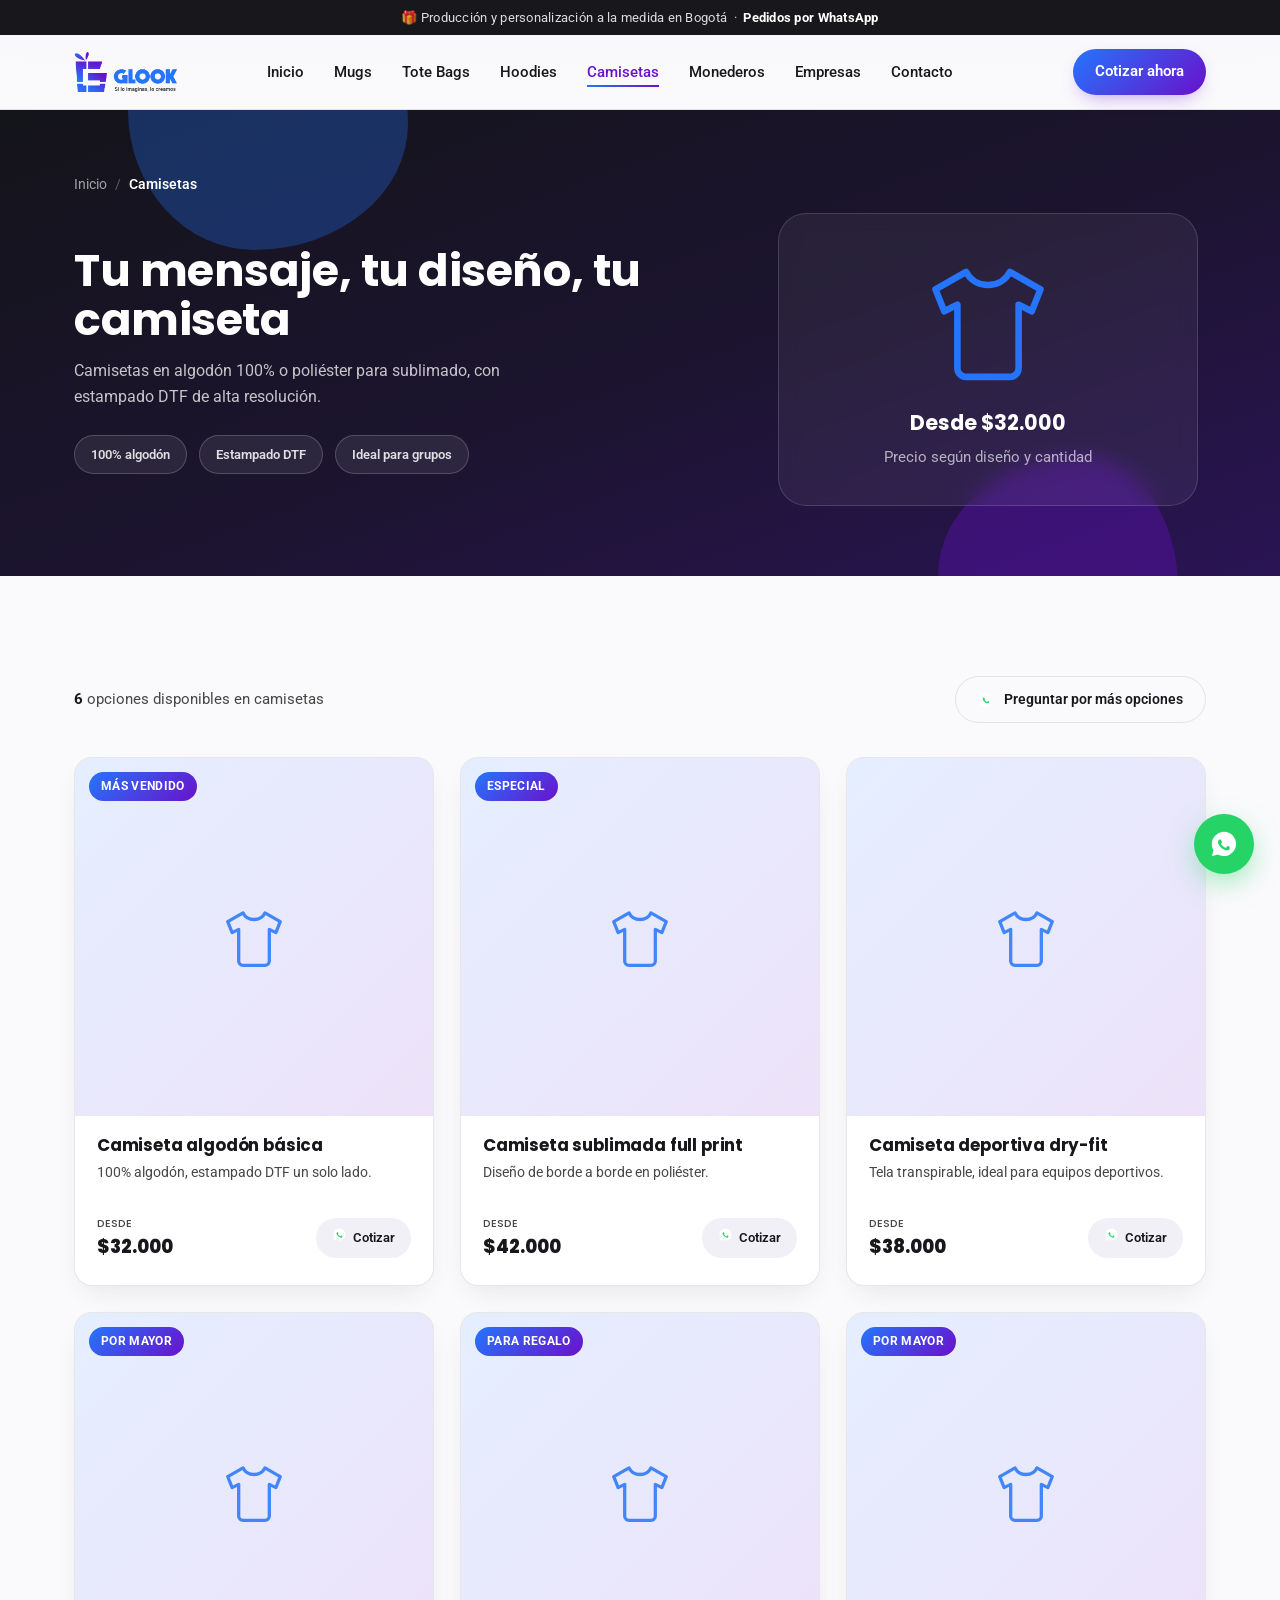
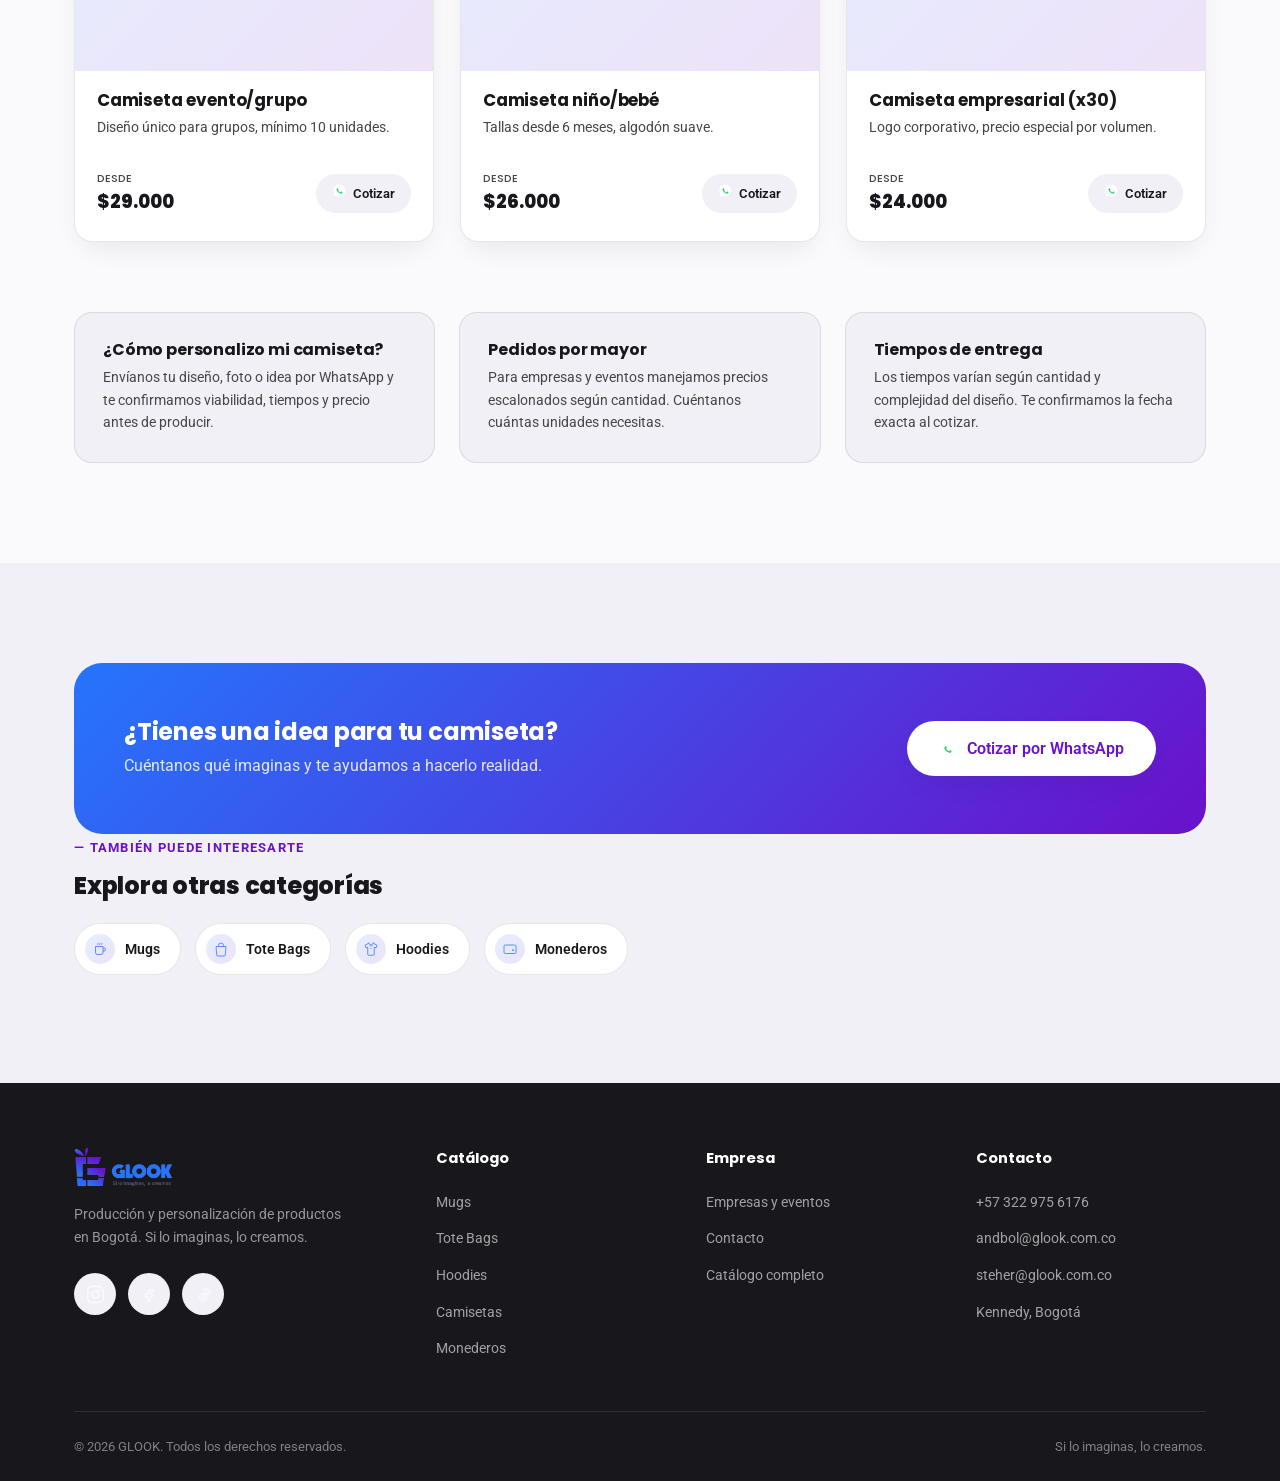
==== pages/camisetas.html @ 5d678288 "Add files via upload" ====
<!DOCTYPE html>
<html lang="es">
<head>
<meta charset="UTF-8">
<meta name="viewport" content="width=device-width, initial-scale=1.0">
<title>Camisetas personalizados en Bogotá | GLOOK</title>
<meta name="description" content="Camisetas en algodón 100% o poliéster para sublimado, con estampado DTF de alta resolución.">
<link rel="icon" type="image/png" href="../images/isotipo.png">
<link rel="preconnect" href="https://fonts.googleapis.com">
<link rel="preconnect" href="https://fonts.gstatic.com" crossorigin>
<link href="https://fonts.googleapis.com/css2?family=Poppins:wght@500;600;700;800;900&family=Roboto:wght@400;500;700&display=swap" rel="stylesheet">
<link rel="stylesheet" href="../css/style.css">
</head>
<body>

<div class="top-bar">🎁 Producción y personalización a la medida en Bogotá &nbsp;·&nbsp; <strong>Pedidos por WhatsApp</strong></div>

<header class="site-header">
  <nav class="nav container">
    <a href="../index.html" class="nav-logo">
      <img src="../images/logo-horizontal.png" alt="GLOOK - Si lo imaginas, lo creamos">
    </a>
    <ul class="nav-links">
      <li><a href="../index.html">Inicio</a></li>
      <li><a href="mugs.html">Mugs</a></li>
      <li><a href="tote-bags.html">Tote Bags</a></li>
      <li><a href="hoodies.html">Hoodies</a></li>
      <li><a href="camisetas.html" class="active">Camisetas</a></li>
      <li><a href="monederos.html">Monederos</a></li>
      <li><a href="../index.html#empresas">Empresas</a></li>
      <li><a href="../index.html#contacto">Contacto</a></li>
      <li><a href="../index.html#contacto" class="nav-cta-mobile-link">Cotizar ahora</a></li>
    </ul>
    <a href="../index.html#contacto" class="nav-cta">Cotizar ahora</a>
    <button class="nav-toggle" aria-label="Abrir menú">
      <span></span><span></span><span></span>
    </button>
  </nav>
</header>

<section class="page-hero">
  <span class="blob blob-1"></span>
  <span class="blob blob-2"></span>
  <div class="container">
    <div class="breadcrumb">
      <a href="../index.html">Inicio</a> <span class="sep">/</span> <span class="current">Camisetas</span>
    </div>
    <div class="page-hero-content">
      <div>
        <h1>Tu mensaje, tu diseño, tu camiseta</h1>
        <p>Camisetas en algodón 100% o poliéster para sublimado, con estampado DTF de alta resolución.</p>
        <div class="page-hero-badges">
          <span class="page-badge">100% algodón</span>
          <span class="page-badge">Estampado DTF</span>
          <span class="page-badge">Ideal para grupos</span>
        </div>
      </div>
      <div class="hero-visual">
        <div class="hero-visual-card" style="padding:36px;">
          <span class="ph-icon" data-icon="tshirt" style="width:140px;height:140px;display:block;margin:0 auto 16px;"></span>
          <div class="tagline">Desde $32.000</div>
          <div class="tagline-sub">Precio según diseño y cantidad</div>
        </div>
      </div>
    </div>
  </div>
</section>

<section class="section">
  <div class="container">
    <div class="product-toolbar">
      <p class="product-count"><strong>6</strong> opciones disponibles en camisetas</p>
      <a href="#" data-wa data-wa-msg="Hola GLOOK! Quiero ver más opciones de camisetas y cotizar un pedido." class="btn btn-outline btn-sm">
        <span data-icon="whatsapp" style="width:16px;height:16px;display:inline-flex;"></span> Preguntar por más opciones
      </a>
    </div>

    <div class="product-grid">
      <div class="product-card reveal">
        <div class="product-media">
          <span class="product-tag">Más vendido</span>
          <span class="ph-icon" data-icon="tshirt"></span>
        </div>
        <div class="product-body">
          <h3>Camiseta algodón básica</h3>
          <p class="desc">100% algodón, estampado DTF un solo lado.</p>
          <div class="product-foot">
            <div class="product-price"><span class="from">Desde</span>$32.000</div>
            <a href="#" data-wa data-wa-msg="Hola GLOOK! Quiero cotizar: Camiseta algodón básica (Camisetas)." class="btn-wa-sm">
              <span data-icon="whatsapp"></span> Cotizar
            </a>
          </div>
        </div>
      </div>
      <div class="product-card reveal">
        <div class="product-media">
          <span class="product-tag">Especial</span>
          <span class="ph-icon" data-icon="tshirt"></span>
        </div>
        <div class="product-body">
          <h3>Camiseta sublimada full print</h3>
          <p class="desc">Diseño de borde a borde en poliéster.</p>
          <div class="product-foot">
            <div class="product-price"><span class="from">Desde</span>$42.000</div>
            <a href="#" data-wa data-wa-msg="Hola GLOOK! Quiero cotizar: Camiseta sublimada full print (Camisetas)." class="btn-wa-sm">
              <span data-icon="whatsapp"></span> Cotizar
            </a>
          </div>
        </div>
      </div>
      <div class="product-card reveal">
        <div class="product-media">
          
          <span class="ph-icon" data-icon="tshirt"></span>
        </div>
        <div class="product-body">
          <h3>Camiseta deportiva dry-fit</h3>
          <p class="desc">Tela transpirable, ideal para equipos deportivos.</p>
          <div class="product-foot">
            <div class="product-price"><span class="from">Desde</span>$38.000</div>
            <a href="#" data-wa data-wa-msg="Hola GLOOK! Quiero cotizar: Camiseta deportiva dry-fit (Camisetas)." class="btn-wa-sm">
              <span data-icon="whatsapp"></span> Cotizar
            </a>
          </div>
        </div>
      </div>
      <div class="product-card reveal">
        <div class="product-media">
          <span class="product-tag">Por mayor</span>
          <span class="ph-icon" data-icon="tshirt"></span>
        </div>
        <div class="product-body">
          <h3>Camiseta evento/grupo</h3>
          <p class="desc">Diseño único para grupos, mínimo 10 unidades.</p>
          <div class="product-foot">
            <div class="product-price"><span class="from">Desde</span>$29.000</div>
            <a href="#" data-wa data-wa-msg="Hola GLOOK! Quiero cotizar: Camiseta evento/grupo (Camisetas)." class="btn-wa-sm">
              <span data-icon="whatsapp"></span> Cotizar
            </a>
          </div>
        </div>
      </div>
      <div class="product-card reveal">
        <div class="product-media">
          <span class="product-tag">Para regalo</span>
          <span class="ph-icon" data-icon="tshirt"></span>
        </div>
        <div class="product-body">
          <h3>Camiseta niño/bebé</h3>
          <p class="desc">Tallas desde 6 meses, algodón suave.</p>
          <div class="product-foot">
            <div class="product-price"><span class="from">Desde</span>$26.000</div>
            <a href="#" data-wa data-wa-msg="Hola GLOOK! Quiero cotizar: Camiseta niño/bebé (Camisetas)." class="btn-wa-sm">
              <span data-icon="whatsapp"></span> Cotizar
            </a>
          </div>
        </div>
      </div>
      <div class="product-card reveal">
        <div class="product-media">
          <span class="product-tag">Por mayor</span>
          <span class="ph-icon" data-icon="tshirt"></span>
        </div>
        <div class="product-body">
          <h3>Camiseta empresarial (x30)</h3>
          <p class="desc">Logo corporativo, precio especial por volumen.</p>
          <div class="product-foot">
            <div class="product-price"><span class="from">Desde</span>$24.000</div>
            <a href="#" data-wa data-wa-msg="Hola GLOOK! Quiero cotizar: Camiseta empresarial (x30) (Camisetas)." class="btn-wa-sm">
              <span data-icon="whatsapp"></span> Cotizar
            </a>
          </div>
        </div>
      </div>
    </div>

    <div class="info-band">
      <div class="info-band-card reveal">
        <h4>¿Cómo personalizo mi camiseta?</h4>
        <p>Envíanos tu diseño, foto o idea por WhatsApp y te confirmamos viabilidad, tiempos y precio antes de producir.</p>
      </div>
      <div class="info-band-card reveal">
        <h4>Pedidos por mayor</h4>
        <p>Para empresas y eventos manejamos precios escalonados según cantidad. Cuéntanos cuántas unidades necesitas.</p>
      </div>
      <div class="info-band-card reveal">
        <h4>Tiempos de entrega</h4>
        <p>Los tiempos varían según cantidad y complejidad del diseño. Te confirmamos la fecha exacta al cotizar.</p>
      </div>
    </div>
  </div>
</section>

<section class="section section-dim">
  <div class="container">
    <div class="cta-banner reveal">
      <div>
        <h3>¿Tienes una idea para tu camiseta?</h3>
        <p>Cuéntanos qué imaginas y te ayudamos a hacerlo realidad.</p>
      </div>
      <div class="cta-banner-actions">
        <a href="#" data-wa data-wa-msg="Hola GLOOK! Quiero cotizar un pedido de camisetas." class="btn btn-light">
          <span data-icon="whatsapp" style="width:18px;height:18px;display:inline-flex;"></span> Cotizar por WhatsApp
        </a>
      </div>
    </div>

    <div class="section-head left mt-lg reveal" style="margin-bottom:24px;">
      <span class="kicker">También puede interesarte</span>
      <h2 style="font-size:1.5rem;">Explora otras categorías</h2>
    </div>
    <div class="other-cats">
      <a href="mugs.html" class="other-cat-chip">
        <span class="chip-ic"><span data-icon="mug" style="width:16px;height:16px;display:inline-flex;"></span></span>
        Mugs
      </a>
      <a href="tote-bags.html" class="other-cat-chip">
        <span class="chip-ic"><span data-icon="totebag" style="width:16px;height:16px;display:inline-flex;"></span></span>
        Tote Bags
      </a>
      <a href="hoodies.html" class="other-cat-chip">
        <span class="chip-ic"><span data-icon="hoodie" style="width:16px;height:16px;display:inline-flex;"></span></span>
        Hoodies
      </a>
      <a href="monederos.html" class="other-cat-chip">
        <span class="chip-ic"><span data-icon="wallet" style="width:16px;height:16px;display:inline-flex;"></span></span>
        Monederos
      </a>
    </div>
  </div>
</section>

<footer class="site-footer">
  <div class="container">
    <div class="footer-grid">
      <div class="footer-brand">
        <img src="../images/logo-horizontal.png" alt="GLOOK">
        <p>Producción y personalización de productos en Bogotá. Si lo imaginas, lo creamos.</p>
        <div class="social-row">
          <a href="#" data-ig class="social-pill" aria-label="Instagram" data-icon="instagram"></a>
          <a href="#" data-fb class="social-pill" aria-label="Facebook" data-icon="facebook"></a>
          <a href="#" data-tt class="social-pill" aria-label="TikTok" data-icon="tiktok"></a>
        </div>
      </div>
      <div class="footer-col">
        <h5>Catálogo</h5>
        <ul>
          <li><a href="mugs.html">Mugs</a></li>
          <li><a href="tote-bags.html">Tote Bags</a></li>
          <li><a href="hoodies.html">Hoodies</a></li>
          <li><a href="camisetas.html">Camisetas</a></li>
          <li><a href="monederos.html">Monederos</a></li>
        </ul>
      </div>
      <div class="footer-col">
        <h5>Empresa</h5>
        <ul>
          <li><a href="../index.html#empresas">Empresas y eventos</a></li>
          <li><a href="../index.html#contacto">Contacto</a></li>
          <li><a href="../index.html#categorias">Catálogo completo</a></li>
        </ul>
      </div>
      <div class="footer-col">
        <h5>Contacto</h5>
        <ul>
          <li><a href="#" data-wa data-wa-msg="Hola GLOOK!">+57 322 975 6176</a></li>
          <li><a href="mailto:andbol@glook.com.co">andbol@glook.com.co</a></li>
          <li><a href="mailto:steher@glook.com.co">steher@glook.com.co</a></li>
          <li><a href="#">Kennedy, Bogotá</a></li>
        </ul>
      </div>
    </div>
    <div class="footer-bottom">
      <span>© <span class="js-year"></span> GLOOK. Todos los derechos reservados.</span>
      <span>Si lo imaginas, lo creamos.</span>
    </div>
  </div>
</footer>

<a href="#" data-wa data-wa-msg="Hola GLOOK! Quiero hacer un pedido." class="wa-float" aria-label="Escríbenos por WhatsApp" data-icon="whatsapp"></a>

<script src="../js/data.js"></script>
<script src="../js/main.js"></script>
</body>
</html>
---- css/style.css ----
/* ===================================================
   GLOOK — Sistema de diseño
   "Si lo imaginas, lo creamos"
   =================================================== */

:root {
  /* Colores de marca (manual de marca GLOOK) */
  --glook-blue: #2575FC;
  --glook-purple: #6A11CB;
  --glook-charcoal: #464646;
  --ink: #18181C;
  --paper: #FAFAFC;
  --paper-dim: #F1F0F7;
  --line: rgba(24, 24, 28, 0.1);
  --white: #ffffff;

  --gradient-brand: linear-gradient(135deg, var(--glook-blue) 0%, var(--glook-purple) 100%);
  --gradient-brand-soft: linear-gradient(135deg, rgba(37,117,252,0.12) 0%, rgba(106,17,203,0.12) 100%);
  --gradient-dark: linear-gradient(160deg, #14141a 0%, #1c1430 55%, #2a1454 100%);

  --font-display: 'Poppins', 'Segoe UI', sans-serif;
  --font-body: 'Roboto', 'Segoe UI', sans-serif;

  --radius-sm: 10px;
  --radius-md: 18px;
  --radius-lg: 28px;
  --container: 1180px;

  --shadow-soft: 0 20px 50px -20px rgba(37, 35, 80, 0.25);
  --shadow-card: 0 12px 30px -12px rgba(24, 24, 28, 0.12);
}

* { margin: 0; padding: 0; box-sizing: border-box; }

html { scroll-behavior: smooth; }

body {
  font-family: var(--font-body);
  color: var(--glook-charcoal);
  background: var(--paper);
  line-height: 1.6;
  overflow-x: hidden;
}

img { max-width: 100%; display: block; }
a { color: inherit; text-decoration: none; }
ul { list-style: none; }
button { font-family: inherit; cursor: pointer; border: none; background: none; }

h1, h2, h3, h4 {
  font-family: var(--font-display);
  color: var(--ink);
  line-height: 1.1;
  letter-spacing: -0.01em;
}

.container {
  max-width: var(--container);
  margin: 0 auto;
  padding: 0 24px;
}

/* Respect reduced motion */
@media (prefers-reduced-motion: reduce) {
  *, *::before, *::after {
    animation-duration: 0.001ms !important;
    animation-iteration-count: 1 !important;
    transition-duration: 0.001ms !important;
    scroll-behavior: auto !important;
  }
}

/* ===================== Decorative blobs (signature element) ===================== */
/* Inspired by the leaf/droplet shapes above the GLOOK isotipo */
.blob {
  position: absolute;
  border-radius: 60% 40% 55% 45% / 50% 55% 45% 50%;
  filter: blur(0px);
  opacity: 0.5;
  z-index: 0;
  pointer-events: none;
}

/* ===================== Top bar (announcement) ===================== */
.top-bar {
  background: var(--ink);
  color: rgba(255,255,255,0.85);
  font-size: 0.82rem;
  text-align: center;
  padding: 7px 16px;
  letter-spacing: 0.02em;
}
.top-bar strong { color: #fff; }

/* ===================== Header ===================== */
.site-header {
  position: sticky;
  top: 0;
  z-index: 100;
  background: rgba(250, 250, 252, 0.85);
  backdrop-filter: blur(14px);
  -webkit-backdrop-filter: blur(14px);
  border-bottom: 1px solid var(--line);
}

.nav {
  display: flex;
  align-items: center;
  justify-content: space-between;
  padding: 14px 24px;
}

.nav-logo img { height: 42px; width: auto; }
.nav-logo { display: flex; align-items: center; gap: 10px; }

.nav-links {
  display: flex;
  gap: 30px;
  align-items: center;
}

.nav-links a {
  font-size: 0.95rem;
  font-weight: 500;
  color: var(--ink);
  position: relative;
  padding: 6px 0;
  transition: color 0.2s ease;
}

.nav-links a::after {
  content: '';
  position: absolute;
  left: 0; bottom: 0;
  width: 0; height: 2px;
  background: var(--gradient-brand);
  transition: width 0.25s ease;
}

.nav-links a:hover::after,
.nav-links a.active::after { width: 100%; }

.nav-links a.active { color: var(--glook-purple); }

.nav-cta {
  display: inline-flex;
  align-items: center;
  gap: 8px;
  background: var(--gradient-brand);
  color: #fff !important;
  font-weight: 600;
  font-size: 0.92rem;
  padding: 11px 22px;
  border-radius: 50px;
  box-shadow: 0 8px 20px -8px rgba(106, 17, 203, 0.45);
  transition: transform 0.2s ease, box-shadow 0.2s ease;
}
.nav-cta:hover { transform: translateY(-2px); box-shadow: 0 12px 24px -8px rgba(106, 17, 203, 0.55); }

.nav-toggle {
  display: none;
  flex-direction: column;
  gap: 5px;
  background: none;
  z-index: 110;
}
.nav-toggle span {
  width: 26px; height: 2.5px;
  background: var(--ink);
  border-radius: 2px;
  transition: all 0.25s ease;
}

.nav-cta-mobile-link { display: none; }

/* ===================== Buttons ===================== */
.btn {
  display: inline-flex;
  align-items: center;
  justify-content: center;
  gap: 10px;
  font-family: var(--font-body);
  font-weight: 600;
  font-size: 1rem;
  padding: 15px 32px;
  border-radius: 50px;
  transition: transform 0.2s ease, box-shadow 0.2s ease, background 0.2s ease;
  white-space: nowrap;
}

.btn-primary {
  background: var(--gradient-brand);
  color: #fff;
  box-shadow: 0 14px 30px -10px rgba(106, 17, 203, 0.5);
}
.btn-primary:hover { transform: translateY(-3px); box-shadow: 0 18px 34px -10px rgba(106, 17, 203, 0.6); }

.btn-ghost {
  background: rgba(255,255,255,0.08);
  color: #fff;
  border: 1.5px solid rgba(255,255,255,0.35);
}
.btn-ghost:hover { background: rgba(255,255,255,0.16); transform: translateY(-3px); }

.btn-outline {
  background: transparent;
  color: var(--ink);
  border: 1.5px solid var(--line);
}
.btn-outline:hover { border-color: var(--glook-purple); color: var(--glook-purple); }

.btn-light {
  background: #fff;
  color: var(--glook-purple);
  box-shadow: var(--shadow-card);
}
.btn-light:hover { transform: translateY(-3px); }

.btn-sm { padding: 11px 22px; font-size: 0.9rem; }

/* ===================== Hero ===================== */
.hero {
  position: relative;
  background: var(--gradient-dark);
  color: #fff;
  overflow: hidden;
  padding: 110px 0 90px;
}

.hero .blob-1 {
  width: 420px; height: 420px;
  background: var(--glook-blue);
  top: -180px; left: -140px;
  opacity: 0.35;
}
.hero .blob-2 {
  width: 360px; height: 360px;
  background: var(--glook-purple);
  bottom: -160px; right: -100px;
  opacity: 0.4;
}

.hero-grid {
  position: relative;
  z-index: 2;
  display: grid;
  grid-template-columns: 1.05fr 0.95fr;
  gap: 50px;
  align-items: center;
}

.eyebrow {
  display: inline-flex;
  align-items: center;
  gap: 8px;
  font-size: 0.82rem;
  font-weight: 600;
  letter-spacing: 0.08em;
  text-transform: uppercase;
  color: #cdd3ff;
  background: rgba(255,255,255,0.08);
  border: 1px solid rgba(255,255,255,0.18);
  padding: 7px 16px;
  border-radius: 50px;
  margin-bottom: 22px;
}
.eyebrow .dot {
  width: 7px; height: 7px;
  border-radius: 50%;
  background: var(--glook-blue);
  box-shadow: 0 0 0 3px rgba(37,117,252,0.3);
}

.hero h1 {
  font-size: clamp(2.4rem, 4.6vw, 3.6rem);
  font-weight: 800;
  color: #fff;
  margin-bottom: 22px;
}
.hero h1 .grad {
  background: linear-gradient(135deg, #5b9dff, #b07cff);
  -webkit-background-clip: text;
  background-clip: text;
  color: transparent;
}

.hero p.lede {
  font-size: 1.12rem;
  color: rgba(255,255,255,0.78);
  max-width: 540px;
  margin-bottom: 36px;
}

.hero-actions { display: flex; gap: 16px; flex-wrap: wrap; margin-bottom: 46px; }

.hero-stats {
  display: flex;
  gap: 36px;
  flex-wrap: wrap;
}
.hero-stats .stat-num {
  font-family: var(--font-display);
  font-size: 1.7rem;
  font-weight: 800;
  color: #fff;
}
.hero-stats .stat-label {
  font-size: 0.85rem;
  color: rgba(255,255,255,0.6);
}

.hero-visual {
  position: relative;
  display: flex;
  align-items: center;
  justify-content: center;
}
.hero-visual-card {
  position: relative;
  background: rgba(255,255,255,0.06);
  border: 1px solid rgba(255,255,255,0.14);
  border-radius: var(--radius-lg);
  padding: 50px 40px;
  backdrop-filter: blur(10px);
  width: 100%;
  max-width: 420px;
  text-align: center;
}
.hero-visual-card img { width: 220px; margin: 0 auto 18px; filter: drop-shadow(0 20px 40px rgba(0,0,0,0.4)); }
.hero-visual-card .tagline {
  font-family: var(--font-display);
  font-weight: 700;
  font-size: 1.3rem;
  color: #fff;
}
.hero-visual-card .tagline-sub {
  font-size: 0.92rem;
  color: rgba(255,255,255,0.65);
  margin-top: 6px;
}

/* ===================== Section basics ===================== */
.section { padding: 100px 0; position: relative; }
.section-dim { background: var(--paper-dim); }
.section-head { max-width: 640px; margin: 0 auto 60px; text-align: center; }
.section-head.left { margin: 0 0 50px; text-align: left; }

.kicker {
  display: inline-block;
  font-size: 0.8rem;
  font-weight: 700;
  letter-spacing: 0.1em;
  text-transform: uppercase;
  color: var(--glook-purple);
  margin-bottom: 14px;
}
.kicker::before { content: '— '; }

.section-head h2 {
  font-size: clamp(1.9rem, 3.4vw, 2.5rem);
  font-weight: 800;
  margin-bottom: 16px;
}
.section-head p { color: var(--glook-charcoal); font-size: 1.05rem; }

/* ===================== Category grid (home) ===================== */
.cat-grid {
  display: grid;
  grid-template-columns: repeat(3, 1fr);
  gap: 26px;
}

.cat-card {
  position: relative;
  background: #fff;
  border-radius: var(--radius-md);
  padding: 0;
  overflow: hidden;
  box-shadow: var(--shadow-card);
  border: 1px solid var(--line);
  transition: transform 0.3s ease, box-shadow 0.3s ease;
  display: flex;
  flex-direction: column;
}
.cat-card:hover { transform: translateY(-6px); box-shadow: 0 24px 44px -16px rgba(24,24,28,0.18); }

.cat-card-media {
  position: relative;
  aspect-ratio: 4/3;
  background: var(--gradient-brand-soft);
  display: flex;
  align-items: center;
  justify-content: center;
  overflow: hidden;
}
.cat-card-media .ph-icon {
  width: 64px; height: 64px;
  opacity: 0.85;
}
.cat-card-media .ph-icon svg { width: 100%; height: 100%; }

.cat-card-body { padding: 22px 24px 26px; flex: 1; display: flex; flex-direction: column; }
.cat-card-body h3 { font-size: 1.18rem; font-weight: 700; margin-bottom: 6px; }
.cat-card-body p { font-size: 0.92rem; color: var(--glook-charcoal); margin-bottom: 16px; flex: 1; }

.cat-card-foot {
  display: flex;
  align-items: center;
  justify-content: space-between;
}
.cat-price {
  font-family: var(--font-display);
  font-weight: 700;
  font-size: 0.98rem;
  color: var(--glook-purple);
}
.cat-price span { display: block; font-size: 0.7rem; font-weight: 500; color: var(--glook-charcoal); text-transform: uppercase; letter-spacing: 0.04em; }

.cat-link {
  font-size: 0.88rem;
  font-weight: 600;
  color: var(--ink);
  display: inline-flex;
  align-items: center;
  gap: 6px;
  transition: gap 0.2s ease, color 0.2s ease;
}
.cat-link:hover { gap: 10px; color: var(--glook-purple); }

/* ===================== Process / how it works ===================== */
.process-grid {
  display: grid;
  grid-template-columns: repeat(4, 1fr);
  gap: 24px;
}
.process-step {
  position: relative;
  padding: 30px 24px;
  background: #fff;
  border-radius: var(--radius-md);
  border: 1px solid var(--line);
}
.process-step .step-index {
  font-family: var(--font-display);
  font-weight: 800;
  font-size: 0.85rem;
  color: #fff;
  background: var(--gradient-brand);
  width: 34px; height: 34px;
  border-radius: 10px;
  display: flex;
  align-items: center;
  justify-content: center;
  margin-bottom: 18px;
}
.process-step h3 { font-size: 1.05rem; margin-bottom: 8px; }
.process-step p { font-size: 0.9rem; color: var(--glook-charcoal); }

/* ===================== Empresas / Eventos ===================== */
.biz-section {
  position: relative;
  background: var(--gradient-dark);
  color: #fff;
  border-radius: var(--radius-lg);
  overflow: hidden;
  padding: 70px 60px;
  display: grid;
  grid-template-columns: 1fr 1fr;
  gap: 50px;
  align-items: center;
}
.biz-section .blob-1 { width: 320px; height: 320px; background: var(--glook-blue); top: -120px; right: 10%; opacity: 0.3; }
.biz-section .blob-2 { width: 280px; height: 280px; background: var(--glook-purple); bottom: -120px; left: -60px; opacity: 0.35; }

.biz-section h2 { color: #fff; font-size: clamp(1.7rem, 3vw, 2.2rem); margin-bottom: 18px; }
.biz-section p { color: rgba(255,255,255,0.75); margin-bottom: 28px; font-size: 1.02rem; }

.biz-list { display: flex; flex-direction: column; gap: 14px; margin-bottom: 32px; }
.biz-list li {
  display: flex;
  align-items: flex-start;
  gap: 12px;
  font-size: 0.95rem;
  color: rgba(255,255,255,0.85);
}
.biz-list .check {
  flex-shrink: 0;
  width: 22px; height: 22px;
  border-radius: 50%;
  background: rgba(255,255,255,0.12);
  display: flex; align-items: center; justify-content: center;
  margin-top: 1px;
}

.biz-card {
  position: relative;
  z-index: 2;
  background: rgba(255,255,255,0.07);
  border: 1px solid rgba(255,255,255,0.16);
  border-radius: var(--radius-md);
  padding: 36px;
  backdrop-filter: blur(8px);
}
.biz-card h4 { color: #fff; font-size: 1.1rem; margin-bottom: 18px; }
.biz-stat { display: flex; justify-content: space-between; padding: 14px 0; border-bottom: 1px solid rgba(255,255,255,0.12); }
.biz-stat:last-child { border-bottom: none; }
.biz-stat .n { font-family: var(--font-display); font-weight: 800; font-size: 1.3rem; color: #fff; }
.biz-stat .l { font-size: 0.85rem; color: rgba(255,255,255,0.6); }

/* ===================== Testimonials ===================== */
.testi-grid {
  display: grid;
  grid-template-columns: repeat(3, 1fr);
  gap: 24px;
}
.testi-card {
  background: #fff;
  border-radius: var(--radius-md);
  padding: 30px;
  border: 1px solid var(--line);
}
.testi-stars { color: var(--glook-blue); font-size: 0.95rem; margin-bottom: 14px; letter-spacing: 2px; }
.testi-card p { font-size: 0.95rem; color: var(--ink); margin-bottom: 20px; }
.testi-person { display: flex; align-items: center; gap: 12px; }
.testi-avatar {
  width: 40px; height: 40px;
  border-radius: 50%;
  background: var(--gradient-brand);
  display: flex; align-items: center; justify-content: center;
  color: #fff; font-weight: 700; font-size: 0.9rem;
  font-family: var(--font-display);
}
.testi-person .name { font-weight: 600; font-size: 0.9rem; color: var(--ink); }
.testi-person .role { font-size: 0.8rem; color: var(--glook-charcoal); }

/* ===================== Contact ===================== */
.contact-grid {
  display: grid;
  grid-template-columns: 0.9fr 1.1fr;
  gap: 50px;
}

.contact-info-card {
  background: #fff;
  border-radius: var(--radius-md);
  border: 1px solid var(--line);
  padding: 38px;
  box-shadow: var(--shadow-card);
}
.contact-row {
  display: flex;
  align-items: flex-start;
  gap: 16px;
  padding: 18px 0;
  border-bottom: 1px solid var(--line);
}
.contact-row:last-of-type { border-bottom: none; }
.contact-icon {
  flex-shrink: 0;
  width: 44px; height: 44px;
  border-radius: 12px;
  background: var(--gradient-brand-soft);
  display: flex; align-items: center; justify-content: center;
}
.contact-icon svg { width: 22px; height: 22px; }
.contact-row h4 { font-size: 0.95rem; margin-bottom: 3px; }
.contact-row p, .contact-row a { font-size: 0.9rem; color: var(--glook-charcoal); }
.contact-row a:hover { color: var(--glook-purple); }

.social-row { display: flex; gap: 12px; margin-top: 24px; }
.social-pill {
  width: 42px; height: 42px;
  border-radius: 50%;
  background: var(--paper-dim);
  display: flex; align-items: center; justify-content: center;
  transition: transform 0.2s ease, background 0.2s ease;
}
.social-pill:hover { background: var(--gradient-brand); transform: translateY(-3px); }
.social-pill:hover svg path { fill: #fff; }
.social-pill svg { width: 19px; height: 19px; }

.form-card {
  background: #fff;
  border-radius: var(--radius-md);
  border: 1px solid var(--line);
  padding: 38px;
  box-shadow: var(--shadow-card);
}
.form-row { display: grid; grid-template-columns: 1fr 1fr; gap: 16px; margin-bottom: 16px; }
.field { margin-bottom: 16px; }
.field label { display: block; font-size: 0.85rem; font-weight: 600; color: var(--ink); margin-bottom: 7px; }
.field input, .field select, .field textarea {
  width: 100%;
  padding: 13px 16px;
  border: 1.5px solid var(--line);
  border-radius: var(--radius-sm);
  font-family: var(--font-body);
  font-size: 0.95rem;
  color: var(--ink);
  background: var(--paper);
  transition: border-color 0.2s ease;
}
.field input:focus, .field select:focus, .field textarea:focus {
  outline: none;
  border-color: var(--glook-blue);
}
.field textarea { resize: vertical; min-height: 100px; }

.form-note { font-size: 0.82rem; color: var(--glook-charcoal); margin-top: 14px; text-align: center; }

/* ===================== Footer ===================== */
.site-footer {
  background: var(--ink);
  color: rgba(255,255,255,0.7);
  padding: 64px 0 0;
}
.footer-grid {
  display: grid;
  grid-template-columns: 1.4fr 1fr 1fr 1fr;
  gap: 40px;
  padding-bottom: 50px;
  border-bottom: 1px solid rgba(255,255,255,0.1);
}
.footer-brand img { height: 40px; margin-bottom: 16px; }
.footer-brand p { font-size: 0.9rem; color: rgba(255,255,255,0.55); max-width: 280px; margin-bottom: 20px; }
.footer-col h5 { color: #fff; font-size: 0.92rem; margin-bottom: 18px; font-family: var(--font-display); }
.footer-col ul { display: flex; flex-direction: column; gap: 11px; }
.footer-col a { font-size: 0.88rem; color: rgba(255,255,255,0.6); transition: color 0.2s ease; }
.footer-col a:hover { color: #fff; }
.footer-bottom {
  display: flex;
  justify-content: space-between;
  align-items: center;
  padding: 24px 0;
  font-size: 0.82rem;
  color: rgba(255,255,255,0.45);
  flex-wrap: wrap;
  gap: 10px;
}

/* ===================== WhatsApp floating button ===================== */
.wa-float {
  position: fixed;
  bottom: 26px;
  right: 26px;
  z-index: 200;
  width: 60px; height: 60px;
  border-radius: 50%;
  background: #25D366;
  display: flex; align-items: center; justify-content: center;
  box-shadow: 0 10px 30px -6px rgba(37, 211, 102, 0.6);
  transition: transform 0.25s ease;
  animation: wa-pulse 2.6s infinite;
}
.wa-float:hover { transform: scale(1.08); }
.wa-float svg { width: 30px; height: 30px; }

@keyframes wa-pulse {
  0% { box-shadow: 0 10px 30px -6px rgba(37, 211, 102, 0.6), 0 0 0 0 rgba(37, 211, 102, 0.5); }
  70% { box-shadow: 0 10px 30px -6px rgba(37, 211, 102, 0.6), 0 0 0 14px rgba(37, 211, 102, 0); }
  100% { box-shadow: 0 10px 30px -6px rgba(37, 211, 102, 0.6), 0 0 0 0 rgba(37, 211, 102, 0); }
}

/* ===================== Page header (category pages) ===================== */
.page-hero {
  position: relative;
  background: var(--gradient-dark);
  color: #fff;
  padding: 64px 0 70px;
  overflow: hidden;
}
.page-hero .blob-1 { width: 280px; height: 280px; background: var(--glook-blue); top: -140px; left: 10%; opacity: 0.3; }
.page-hero .blob-2 { width: 240px; height: 240px; background: var(--glook-purple); bottom: -120px; right: 8%; opacity: 0.35; }

.breadcrumb {
  position: relative; z-index: 2;
  font-size: 0.85rem;
  color: rgba(255,255,255,0.6);
  margin-bottom: 18px;
  display: flex; align-items: center; gap: 8px;
}
.breadcrumb a:hover { color: #fff; }
.breadcrumb .sep { opacity: 0.5; }
.breadcrumb .current { color: #fff; font-weight: 600; }

.page-hero-content { position: relative; z-index: 2; display: grid; grid-template-columns: 1.2fr 0.8fr; gap: 40px; align-items: center; }
.page-hero h1 { color: #fff; font-size: clamp(2rem, 4vw, 2.8rem); margin-bottom: 14px; }
.page-hero p { color: rgba(255,255,255,0.75); font-size: 1.02rem; max-width: 480px; }

.page-hero-badges { display: flex; gap: 12px; flex-wrap: wrap; margin-top: 24px; }
.page-badge {
  font-size: 0.82rem; font-weight: 600;
  background: rgba(255,255,255,0.08);
  border: 1px solid rgba(255,255,255,0.18);
  padding: 8px 16px;
  border-radius: 50px;
  color: rgba(255,255,255,0.85);
}

/* Product grid on category pages */
.product-toolbar {
  display: flex;
  justify-content: space-between;
  align-items: center;
  margin-bottom: 34px;
  flex-wrap: wrap;
  gap: 16px;
}
.product-count { font-size: 0.92rem; color: var(--glook-charcoal); }
.product-count strong { color: var(--ink); }

.product-grid {
  display: grid;
  grid-template-columns: repeat(3, 1fr);
  gap: 26px;
}

.product-card {
  background: #fff;
  border-radius: var(--radius-md);
  overflow: hidden;
  border: 1px solid var(--line);
  box-shadow: var(--shadow-card);
  transition: transform 0.3s ease, box-shadow 0.3s ease;
}
.product-card:hover { transform: translateY(-5px); box-shadow: 0 22px 40px -16px rgba(24,24,28,0.16); }

.product-media {
  aspect-ratio: 1/1;
  background: var(--gradient-brand-soft);
  display: flex; align-items: center; justify-content: center;
  position: relative;
}
.product-media .ph-icon { width: 70px; height: 70px; opacity: 0.85; }
.product-tag {
  position: absolute; top: 14px; left: 14px;
  background: var(--gradient-brand);
  color: #fff;
  font-size: 0.72rem; font-weight: 700;
  padding: 5px 12px;
  border-radius: 50px;
  text-transform: uppercase;
  letter-spacing: 0.03em;
}

.product-body { padding: 20px 22px 24px; }
.product-body h3 { font-size: 1.05rem; margin-bottom: 6px; }
.product-body .desc { font-size: 0.88rem; color: var(--glook-charcoal); margin-bottom: 14px; min-height: 40px; }
.product-foot { display: flex; align-items: center; justify-content: space-between; }
.product-price { font-family: var(--font-display); font-weight: 800; font-size: 1.15rem; color: var(--ink); }
.product-price .from { font-size: 0.68rem; font-weight: 500; color: var(--glook-charcoal); text-transform: uppercase; display: block; }

.btn-wa-sm {
  display: inline-flex; align-items: center; gap: 6px;
  background: var(--paper-dim);
  color: var(--ink);
  font-size: 0.84rem; font-weight: 600;
  padding: 9px 16px;
  border-radius: 50px;
  transition: background 0.2s ease, color 0.2s ease;
}
.btn-wa-sm:hover { background: #25D366; color: #fff; }
.btn-wa-sm svg { width: 15px; height: 15px; }

/* Customization info band */
.info-band {
  display: grid;
  grid-template-columns: repeat(3, 1fr);
  gap: 24px;
  margin-top: 70px;
}
.info-band-card {
  padding: 28px;
  border-radius: var(--radius-md);
  background: var(--paper-dim);
  border: 1px solid var(--line);
}
.info-band-card .ic { width: 38px; height: 38px; margin-bottom: 16px; }
.info-band-card h4 { font-size: 1rem; margin-bottom: 8px; }
.info-band-card p { font-size: 0.88rem; color: var(--glook-charcoal); }

/* CTA banner (bottom of category pages) */
.cta-banner {
  background: var(--gradient-brand);
  border-radius: var(--radius-lg);
  padding: 56px 50px;
  display: flex;
  align-items: center;
  justify-content: space-between;
  gap: 30px;
  flex-wrap: wrap;
  color: #fff;
}
.cta-banner h3 { color: #fff; font-size: 1.5rem; margin-bottom: 8px; }
.cta-banner p { color: rgba(255,255,255,0.85); font-size: 0.98rem; }
.cta-banner-actions { display: flex; gap: 14px; flex-wrap: wrap; }

/* Other categories strip */
.other-cats { display: flex; gap: 14px; overflow-x: auto; padding-bottom: 8px; }
.other-cat-chip {
  flex-shrink: 0;
  display: flex; align-items: center; gap: 10px;
  background: #fff;
  border: 1px solid var(--line);
  border-radius: 50px;
  padding: 10px 20px 10px 10px;
  font-size: 0.88rem; font-weight: 600; color: var(--ink);
  transition: border-color 0.2s ease, transform 0.2s ease;
}
.other-cat-chip:hover { border-color: var(--glook-purple); transform: translateY(-2px); }
.other-cat-chip .chip-ic {
  width: 30px; height: 30px;
  border-radius: 50%;
  background: var(--gradient-brand-soft);
  display: flex; align-items: center; justify-content: center;
}
.other-cat-chip .chip-ic svg { width: 16px; height: 16px; }

/* ===================== Utility ===================== */
.text-center { text-align: center; }
.mt-lg { margin-top: 60px; }
.reveal {
  opacity: 1;
  transform: none;
}
.js-reveal-ready .reveal {
  opacity: 0;
  transform: translateY(18px);
  transition: opacity 0.6s ease, transform 0.6s ease;
}
.js-reveal-ready .reveal.in-view {
  opacity: 1;
  transform: translateY(0);
}

/* ===================== Responsive ===================== */
@media (max-width: 980px) {
  .hero-grid { grid-template-columns: 1fr; }
  .hero-visual { order: -1; }
  .cat-grid { grid-template-columns: repeat(2, 1fr); }
  .product-grid { grid-template-columns: repeat(2, 1fr); }
  .process-grid { grid-template-columns: repeat(2, 1fr); }
  .testi-grid { grid-template-columns: 1fr; }
  .biz-section { grid-template-columns: 1fr; padding: 50px 30px; }
  .contact-grid { grid-template-columns: 1fr; }
  .footer-grid { grid-template-columns: 1fr 1fr; }
  .page-hero-content { grid-template-columns: 1fr; }
  .info-band { grid-template-columns: 1fr; }
}

@media (max-width: 720px) {
  .nav-links { 
    position: fixed;
    top: 0; right: -100%;
    width: 78%; height: 100vh;
    background: #fff;
    flex-direction: column;
    justify-content: flex-start;
    align-items: flex-start;
    padding: 100px 32px 40px;
    gap: 26px;
    transition: right 0.35s ease;
    box-shadow: -10px 0 40px rgba(0,0,0,0.1);
  }
  .nav-links.open { right: 0; }
  .nav-toggle { display: flex; }
  .nav-cta { display: none; }
  .nav-cta-mobile-link {
    display: inline-flex;
    align-items: center;
    justify-content: center;
    background: var(--gradient-brand);
    color: #fff !important;
    font-weight: 600;
    padding: 13px 28px;
    border-radius: 50px;
    margin-top: 6px;
  }

  .cat-grid { grid-template-columns: 1fr; }
  .product-grid { grid-template-columns: 1fr; }
  .process-grid { grid-template-columns: 1fr; }
  .form-row { grid-template-columns: 1fr; }
  .footer-grid { grid-template-columns: 1fr; gap: 30px; }
  .cta-banner { flex-direction: column; text-align: center; }
  .hero-stats { gap: 24px; }
  .section { padding: 70px 0; }
}

/* ===================== Galería eventos en vivo ===================== */
.events-grid {
  display: grid;
  grid-template-columns: repeat(4, 1fr);
  gap: 16px;
  margin-bottom: 20px;
}

.event-slot {
  border-radius: var(--radius-md);
  overflow: hidden;
  aspect-ratio: 4/3;
}

.event-slot--upload {
  background: rgba(255,255,255,0.06);
  border: 2px dashed rgba(255,255,255,0.2);
  display: flex;
  align-items: center;
  justify-content: center;
  transition: border-color 0.2s ease, background 0.2s ease;
}
.event-slot--upload:hover {
  border-color: rgba(255,255,255,0.4);
  background: rgba(255,255,255,0.1);
}

.event-slot-inner {
  text-align: center;
  padding: 16px;
}
.event-slot-inner .upload-ic { font-size: 2rem; display: block; margin-bottom: 8px; }
.event-slot-inner p { font-size: 0.82rem; color: rgba(255,255,255,0.65); margin-bottom: 6px; }
.event-slot-inner .upload-hint {
  font-size: 0.72rem;
  background: rgba(255,255,255,0.1);
  color: rgba(255,255,255,0.5);
  padding: 3px 10px;
  border-radius: 50px;
}

.event-slot img, .event-slot video {
  width: 100%; height: 100%;
  object-fit: cover;
  display: block;
}

.events-note {
  font-size: 0.9rem;
  color: rgba(255,255,255,0.7);
  margin-top: 16px;
}
.events-note a {
  color: #fff;
  font-weight: 600;
  text-decoration: underline;
  text-underline-offset: 3px;
}

@media (max-width: 980px) {
  .events-grid { grid-template-columns: repeat(2, 1fr); }
}
@media (max-width: 600px) {
  .events-grid { grid-template-columns: 1fr 1fr; gap: 10px; }
}
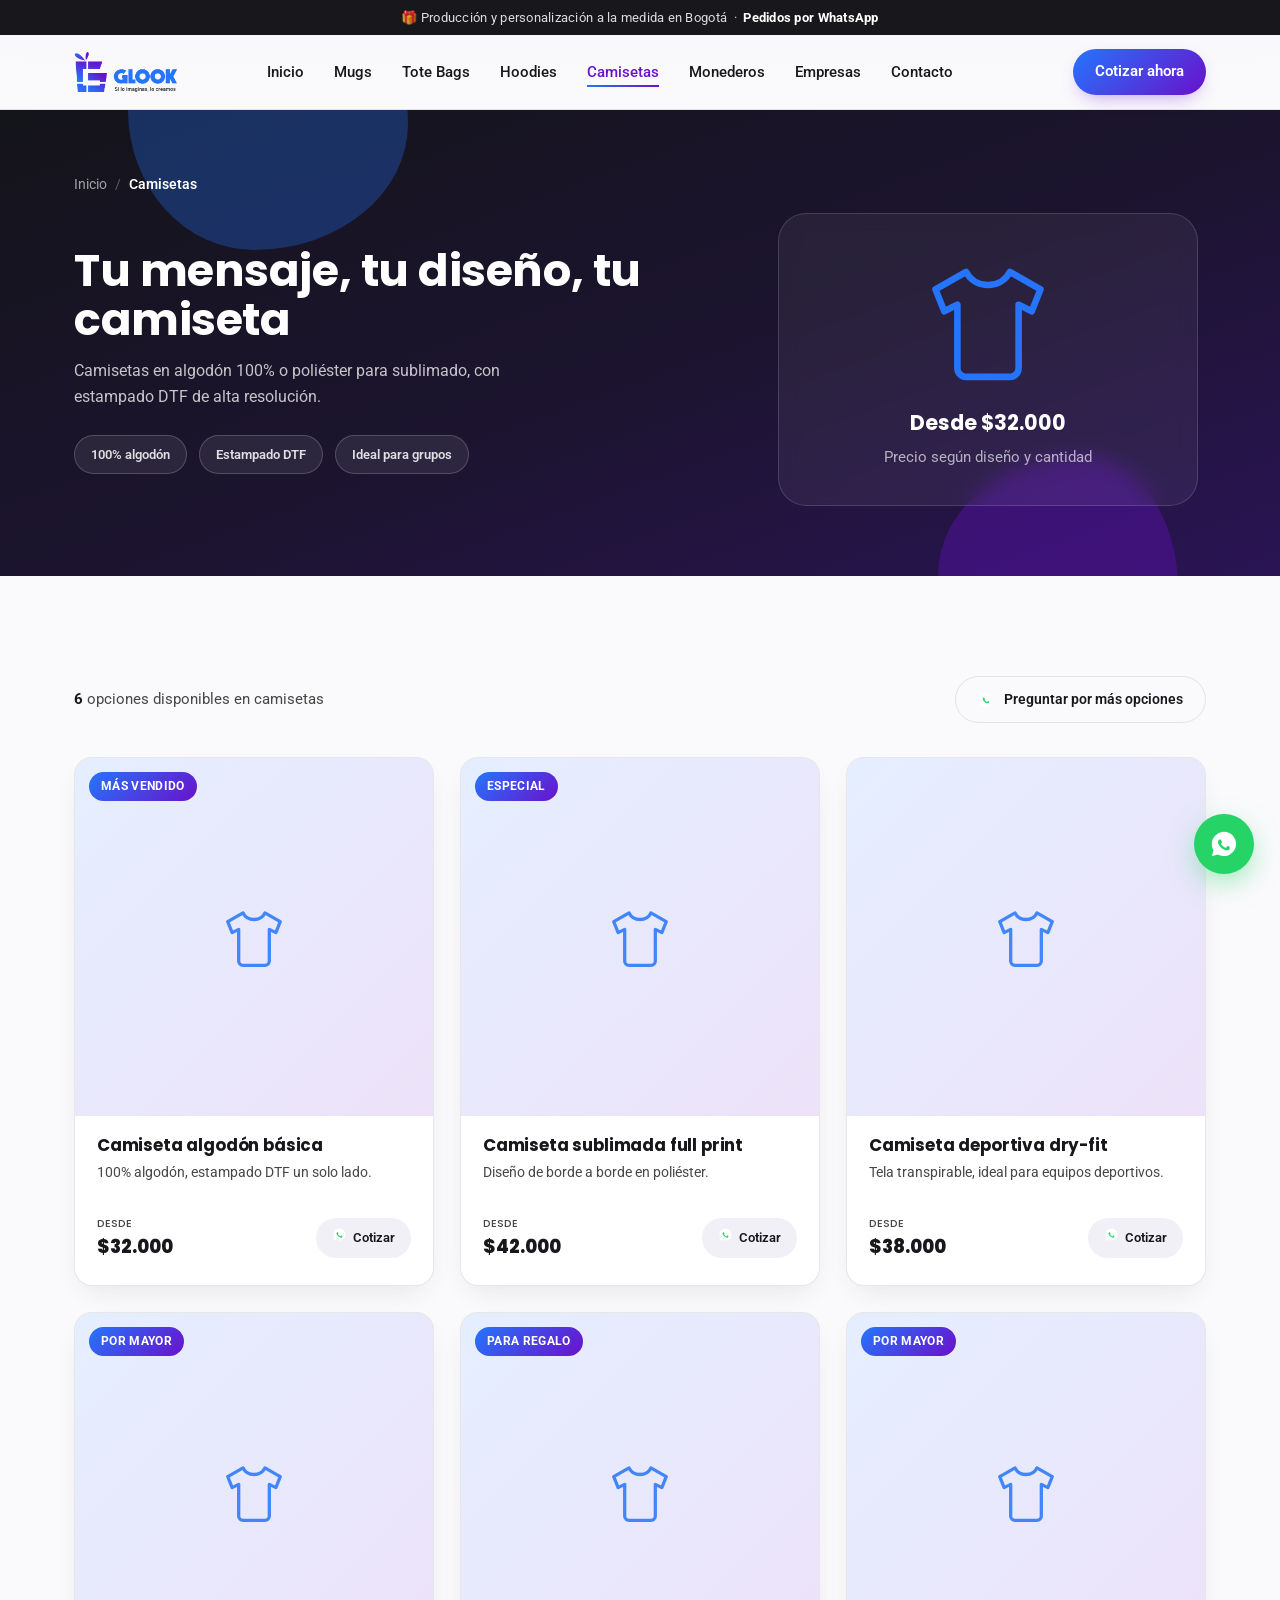
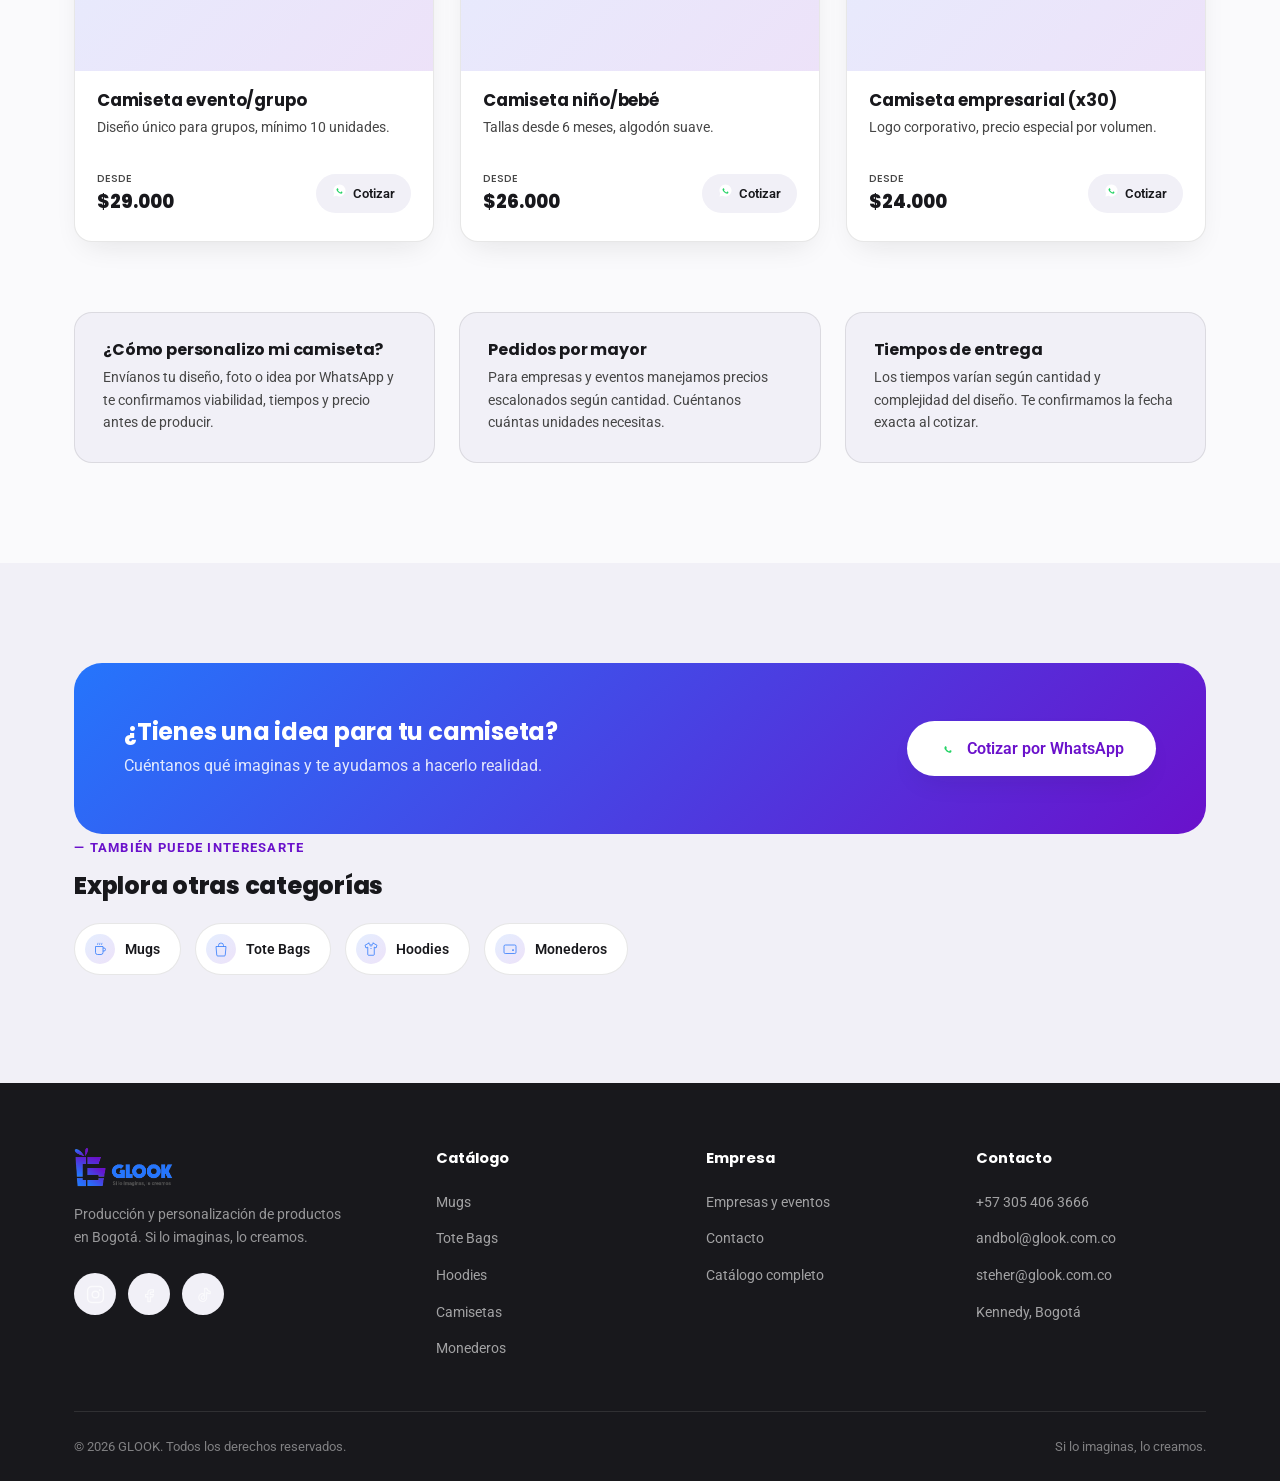
==== commit b0a1ff69: "Catálogo dinámico de Mugs y Hoodies con ventana de detalle - data.js: catálogo real de mugs y hoodie" ====
--- a/pages/camisetas.html
+++ b/pages/camisetas.html
@@ -263,7 +263,7 @@
       <div class="footer-col">
         <h5>Contacto</h5>
         <ul>
-          <li><a href="#" data-wa data-wa-msg="Hola GLOOK!">+57 322 975 6176</a></li>
+          <li><a href="tel:+573054063666">+57 305 406 3666</a></li>
           <li><a href="mailto:andbol@glook.com.co">andbol@glook.com.co</a></li>
           <li><a href="mailto:steher@glook.com.co">steher@glook.com.co</a></li>
           <li><a href="#">Kennedy, Bogotá</a></li>
--- a/css/style.css
+++ b/css/style.css
@@ -748,6 +748,7 @@
 .product-body .desc { font-size: 0.88rem; color: var(--glook-charcoal); margin-bottom: 14px; min-height: 40px; }
 .product-foot { display: flex; align-items: center; justify-content: space-between; }
 .product-price { font-family: var(--font-display); font-weight: 800; font-size: 1.15rem; color: var(--ink); }
+.product-price .unit { font-size: 0.72rem; font-weight: 600; color: var(--glook-charcoal); }
 .product-price .from { font-size: 0.68rem; font-weight: 500; color: var(--glook-charcoal); text-transform: uppercase; display: block; }
 
 .btn-wa-sm {
@@ -761,6 +762,51 @@
 }
 .btn-wa-sm:hover { background: #25D366; color: #fff; }
 .btn-wa-sm svg { width: 15px; height: 15px; }
+
+/* Tarjeta clicable + ventana de detalle de producto */
+.product-card[role="button"] { cursor: pointer; }
+.product-card:focus-visible { outline: 3px solid var(--glook-blue); outline-offset: 3px; }
+.product-media img { width: 100%; height: 100%; object-fit: contain; padding: 10%; }
+.product-more {
+  position: absolute; bottom: 14px; right: 14px;
+  background: rgba(255,255,255,0.92); color: var(--glook-purple);
+  font-size: 0.75rem; font-weight: 700; padding: 6px 12px; border-radius: 50px;
+  opacity: 0; transform: translateY(6px); transition: opacity 0.25s ease, transform 0.25s ease;
+}
+.product-card:hover .product-more, .product-card:focus-visible .product-more { opacity: 1; transform: none; }
+@media (hover: none) { .product-more { opacity: 1; transform: none; } }
+
+.product-dialog {
+  border: none; padding: 0; margin: auto; border-radius: var(--radius-lg);
+  width: min(880px, calc(100% - 32px)); max-height: calc(100vh - 32px);
+  box-shadow: var(--shadow-soft); overflow: auto;
+}
+.product-dialog::backdrop { background: rgba(20, 20, 26, 0.6); backdrop-filter: blur(3px); }
+.product-dialog[open] { animation: pd-in 0.25s ease; }
+@keyframes pd-in { from { opacity: 0; transform: translateY(16px); } to { opacity: 1; transform: none; } }
+.pd-close {
+  position: absolute; top: 12px; right: 14px; z-index: 2;
+  width: 40px; height: 40px; border-radius: 50%; border: none;
+  background: #fff; box-shadow: var(--shadow-card);
+  font-size: 1.6rem; line-height: 1; cursor: pointer; color: var(--ink);
+}
+.pd-grid { display: grid; grid-template-columns: 1fr 1fr; }
+.pd-media { aspect-ratio: auto; min-height: 320px; }
+.pd-media .ph-icon { width: 120px; height: 120px; }
+.pd-body { padding: 36px 34px 30px; }
+.pd-body h3 { font-size: 1.5rem; margin: 6px 0 8px; }
+.pd-short { color: var(--glook-charcoal); margin-bottom: 18px; }
+.pd-specs { list-style: none; padding: 0; margin: 0 0 16px; border-top: 1px solid var(--line); }
+.pd-specs li { padding: 9px 0; border-bottom: 1px solid var(--line); font-size: 0.93rem; }
+.pd-note { font-size: 0.9rem; font-weight: 600; color: var(--glook-purple); margin-bottom: 18px; }
+.pd-foot { display: flex; align-items: center; justify-content: space-between; gap: 16px; flex-wrap: wrap; margin-top: 8px; }
+.pd-legal { font-size: 0.78rem; color: var(--glook-charcoal); margin-top: 12px; }
+@media (max-width: 720px) {
+  .pd-grid { grid-template-columns: 1fr; }
+  .pd-media { aspect-ratio: 4/3; }
+  .pd-body { padding: 24px 22px 24px; }
+}
+@media (prefers-reduced-motion: reduce) { .product-dialog[open] { animation: none; } }
 
 /* Customization info band */
 .info-band {
